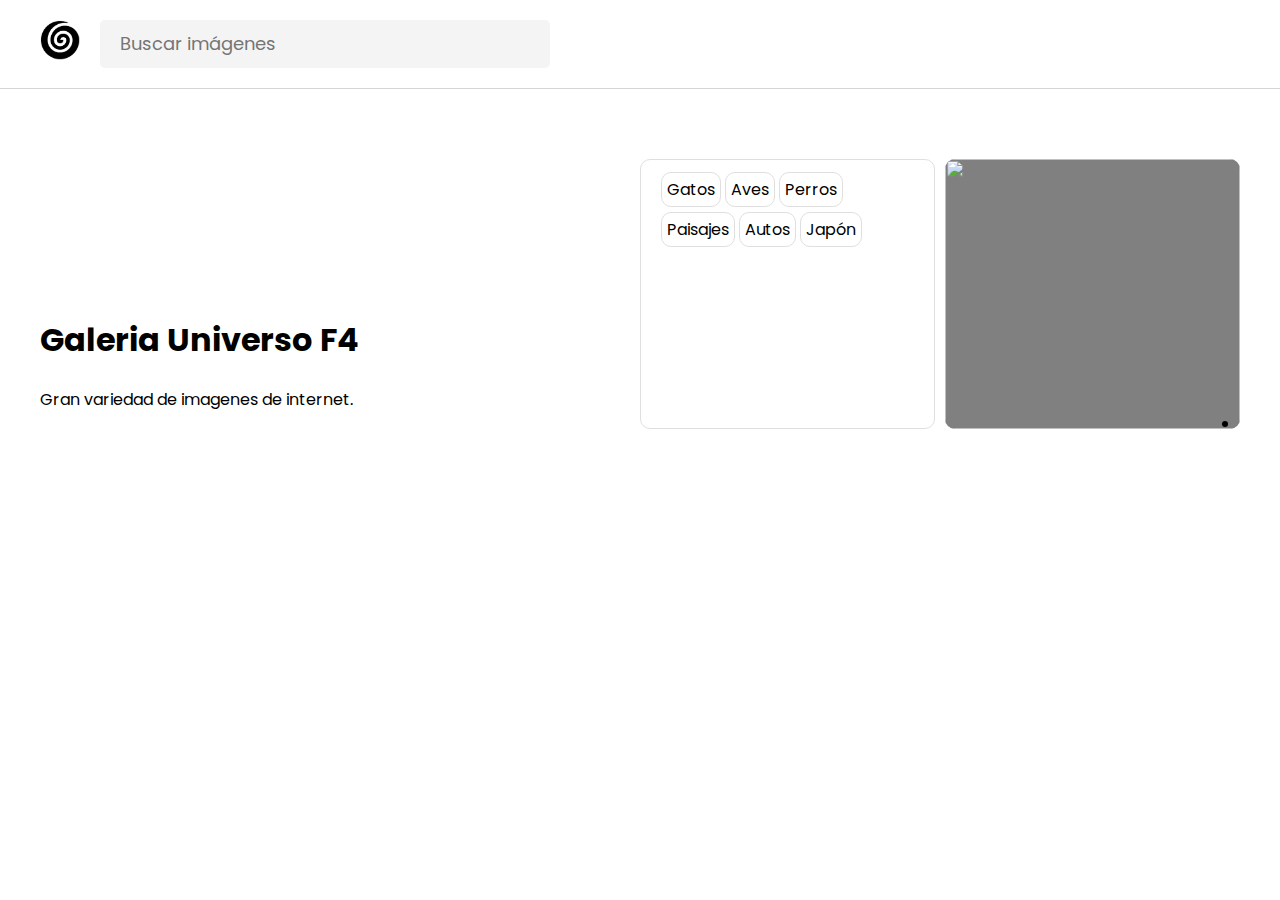
==== index.html @ aed12d81 "Upload code" ====
<!DOCTYPE html>
<html lang="en">
<head>
    <meta charset="UTF-8">
    <meta name="viewport" content="width=device-width, initial-scale=1.0">
    <title>Galeria Universo F4</title>
    <link rel="stylesheet" href="./css/normalize.css">
    <link rel="stylesheet" href="./css/style.css">
    <link rel="stylesheet" href="./css/style-images.css">
    <link rel="stylesheet" href="./css/style-index.css">
    <link rel="stylesheet" href="./css/style-search.css">
    <link rel="stylesheet" href="./css/contenedor-frame.css">
</head>
<body>
    <div class="container-search">
        <a href="index.html">
            <img src="./img/logo.svg" alt="Logo" class="logo">
        </a>  

        <form action="">
            <input type="text" id="search-input" placeholder="Buscar imágenes">
            <button id="search-button">
                <i class="fa-solid fa-magnifying-glass"></i>
            </button>
        </form>
    </div>
    <div class="info">
        <div class="left">
            <h1>Galeria Universo F4</h1>
            <p>Gran variedad de imagenes de internet.</p>
        </div>
        <div class="right">
            <div class="categories">
                <a href="#">Gatos</a>
                <a href="#">Aves</a>
                <a href="#">Perros</a>
                <a href="#">Paisajes</a>
                <a href="#">Autos</a>
                <a href="#">Japón</a>
            </div>
            <div class="slider">
                <ul id="image-list">
                    <li><img src="https://images.unsplash.com/photo-1631048510642-23661dafd391?crop=entropy&cs=tinysrgb&fit=max&fm=jpg&ixid=M3w1NDk1MDF8MHwxfHNlYXJjaHwyM3x8ZmVhdHVyZWR8ZW58MHx8fHwxNzA0NjQ2NzkyfDA&ixlib=rb-4.0.3&q=80&w=400" alt=""></li>
                    <li><img src=https://images.unsplash.com/photo-1620834073708-477e0bbc5a8e?crop=entropy&cs=tinysrgb&fit=max&fm=jpg&ixid=M3w1NDk1MDF8MHwxfHNlYXJjaHwzOHx8ZmVhdHVyZWR8ZW58MHx8fHwxNzA0NjQ2NzkyfDA&ixlib=rb-4.0.3&q=80&w=400" alt=""></li>
                    <li><img src="https://images.unsplash.com/photo-1629831457146-51398162c779?crop=entropy&cs=tinysrgb&fit=max&fm=jpg&ixid=M3w1NDk1MDF8MHwxfHNlYXJjaHw2Nnx8ZmVhdHVyZWR8ZW58MHx8fHwxNzA0NjQ2NzkzfDA&ixlib=rb-4.0.3&q=80&w=400" alt=""></li>
                    <li><img src="https://images.unsplash.com/photo-1553227582-6d8929b3c49d?crop=entropy&cs=tinysrgb&fit=max&fm=jpg&ixid=M3w1NDk1MDF8MHwxfHNlYXJjaHw3OXx8ZmVhdHVyZWR8ZW58MHx8fHwxNzA0NjQ2NzkzfDA&ixlib=rb-4.0.3&q=80&w=400" alt=""></li>
                </ul>
            </div>
        </div>
    </div>
    <div id="container-categories">
        <div class="categories">
            <a href="#"></a>
        </div>
        <div class="featured"></div>
    </div>

    <div id="contenedor-frame">
        <div class="contenedor">
            <div class="menu">
                <i class="fa-solid fa-bookmark bookmark"></i>
                <i class="fa-solid fa-heart heart"></i>
                <div class="content-download">
                    <button>Descargar</button>
                    <i class="fa-solid fa-download download"></i>
                </div>
                
            </div>
            <img id="full-image" src="./img/1.jpg" alt="imagen">
        </div>
    </div>

    <div class="search-results">
        <!-- ............. -->
    </div>

    <button id="show-more-button">Ver más</button>

    <script src="https://kit.fontawesome.com/e592da9494.js" crossorigin="anonymous"></script>
    <script type="module" src="./js/index.js"></script>
    <script type="module" src="./js/script.js"></script> 
    <script type="module" src="./js/open-image.js"></script>
</body>
</html>
---- css/style.css ----
@import url('https://fonts.googleapis.com/css2?family=Poppins:wght@100;200;300;400;500;600;700;800;900&display=swap');

* {
    box-sizing: border-box;
    font-family: 'Poppins', sans-serif;
}

body {
    line-height: 1.6;
}
---- css/style-images.css ----
.search-results {
    width: 100%;
    max-width: 1500px;
    margin: auto;
    padding: 0 40px;
    display: grid;
    grid-template-columns: repeat(auto-fill, minmax(200px, 1fr));
    grid-gap: 16px;
}

.search-result {
    position: relative;
    height: 100%;
    cursor: zoom-in;
}

.search-result img {
    width: 100%;
    height: 100%;
    display: block;
    object-fit: cover;
    transition: all 0.3s ease-in-out;
    border-radius: 10px;
}

.vertical {
    grid-column-start: span 1;
    grid-row-start: span 2;
}

.search-result:hover img {
    filter: grayscale(60%);
}

.search-result .bookmark, .search-result .heart, .search-result .download {
    position: absolute;
    padding: 0 11px;
    height: 30px;
    background-color: #FFF;
    border-radius: 5px;
    font-size: 18px;
    line-height: 30px;
    text-align: center;
    color: #333;
    opacity: 0;
    cursor: pointer;
    transition: all 0.3s ease-in-out;
}

.search-result .bookmark {
    top: 10px;
    right: 10px;
}

.search-result .heart {
    top: 10px;
    right: 55px;
}

.search-result .download {
    bottom: 10px;
    right: 10px;
}

.search-result:hover .bookmark, .search-result:hover .heart, .search-result:hover .download {
    opacity: 1;
}

#show-more-button {
    background-color: #333;
    font-size: 18px;
    border: none;
    color: #fff;
    padding: 10px 20px;
    text-align: center;
    display: block;
    margin: 30px auto;
    border-radius: 5px;
    cursor: pointer;
    display: none;
}

@media screen and (max-width: 768px) {
    .search-results {
        padding: 20px;
    }
}

@media screen and (max-width: 480px) {
    h1 {
        font-size: 32px;
    }
}
---- css/style-index.css ----
.info {
    width: 100%;
    max-width: 1500px;
    height: 300px;
    display: flex;
    justify-content: center;
    align-items: end;
    max-width: 1500px;
    padding: 0 40px;
    margin-bottom: 40px;
}

.left {
    width: 50%;
}
          
.right {
    width: 50%;
    height: 90%;
    display: flex;
}

.right .categories {
    width: 50%;
    margin-right: 10px;
    border: 1px solid #dfdfdf;
    border-radius: 10px;
    padding: 10px 20px;
}

.right .categories a {
    padding: 5px;
    line-height: 40px;
    border: 1px solid #dfdfdf;
    border-radius: 10px;
    text-decoration: none;
    color: #000;
    transition: border 0.3s ease;
}

.right .categories a:hover {
    border: 1px solid #000;
}

.right .slider {
    width: 50%;
    height: 100%;
    overflow: hidden;
    border-radius: 10px;
    background-color: gray;
}

.right .slider ul {
    margin: 0;
    display: flex;
    padding: 0;
    width: 400%;
    height: 100%;

    animation: slide 15s infinite cubic-bezier(0.55, 0.48, 0.37, 0.92);
}

.right .slider li {
    width: 100%;
    height: 100%;
}

.right .slider li img {
    width: 100%;
    height: 100%;
    object-fit: cover;
}

@keyframes slide {
    0% {margin-left: 0;}
    20% {margin-left: 0;}

    25% {margin-left: -100%;}
    45% {margin-left: -100%;}

    50% {margin-left: -200%;}
    20% {margin-left: -200%;}

    75% {margin-left: -300%;}
    100% {margin-left: -300%;}
}

/* <h1>Galeria Universo F4</h1>
            <p>Gran variedad de imagenes de internet.</p>
        </div>
        <div class="right">
            <div class="categories">
                <a href="#">Gatos</a>
                <a href="#">Aves</a>
                <a href="#">Perros</a>
                <a href="#">Paisajes</a>
                <a href="#">Autos</a>
                <a href="#">Japón</a>
            </div>
            <div class="slider" */
---- css/style-search.css ----
.container-search {
    display: flex;
    justify-content: left;
    background-color: #FFF;
    border-bottom: 1px solid #d5d5d5;
    margin-bottom: 40px;
    padding: 20px 40px;
}

.logo {
    width: 40px;
    margin-right: 20px;
}

form {
    display: flex;
    justify-content: left;
    align-items: center;
    z-index: 2;
    width: calc(90% - 40px);
}

#search-input {
    width: calc(100% - 50px);
    max-width: 400px;
    height: 100%;
    padding: 10px 0 10px 20px;
    border: none;
    border-radius: 5px 0 0 5px;
    font-size: 18px;
    background-color: #F4F4F4;
    color: #333;
    outline: none;
}

#search-button {
    width: 50px;
    height: 100%;
    background-color: #F4F4F4;
    color: #333;
    border: none;
    font-size: 18px;
    cursor: pointer;
    border-radius: 0 5px 5px 0;
}

#text-search {
    color: #000;
    text-align: left;
    margin-left: 40px;
    margin-bottom: 40px;
    font-size: 28px;
    font-weight: 600;
}

#text-search span {
    color: red;
    font-size: 14px;
}
---- css/contenedor-frame.css ----
#contenedor-frame {
    position: fixed;
    top: 0;
    left: 0;
    right: 0;
    bottom: 0;
    display: flex;
    flex-direction: column;
    justify-content: center;
    align-items: center;
    width: 100%;
    height: 100vh;
    padding: 10px 20px;
    background-color: rgba(0, 0, 0, 0.3);
    z-index: 100;
    display: none;
}
.contenedor {
    display: flex;
    flex-direction: column;
    justify-content: center;
    align-items: center;
    width: 90%;
    height: 90%;
    padding: 10px 20px 40px 10px;
    background-color: #FFF;
    border-radius: 10px;
}

.menu {
    display: flex;
    align-items: center;
    justify-content: right;
    width: 100%;
    height: calc(10% - 12px);
    margin-bottom: 20px;
}
.menu .bookmark, .menu .heart, .menu .content-download button, .menu .content-download .download {
    padding: 0 15px;
    height: 40px;
    margin: 0 5px;
    background-color: #FFF;
    border: 1px solid #d3d3d3;
    border-radius: 5px;
    font-size: 20px;
    line-height: 40px;
    text-align: center;
    color: #333;
    opacity: 1;
    cursor: pointer;
    transition: all 0.3s ease-in-out;
}

.menu .content-download {
    display: flex;
}

.menu .content-download button {
    margin: 0;
    border-radius: 5px 0 0 5px;
}

.menu .content-download .download {
    margin: 0;
    border-radius: 0 5px 5px 0;
}

.menu .bookmark:hover, .menu .heart:hover, .menu .content-download:hover > button, .menu .content-download:hover > .download {
    border: 1px solid #4a4a4a;
}

.contenedor img {
    width: auto;
    height: calc(90% - 12px);
    object-fit: cover;
}
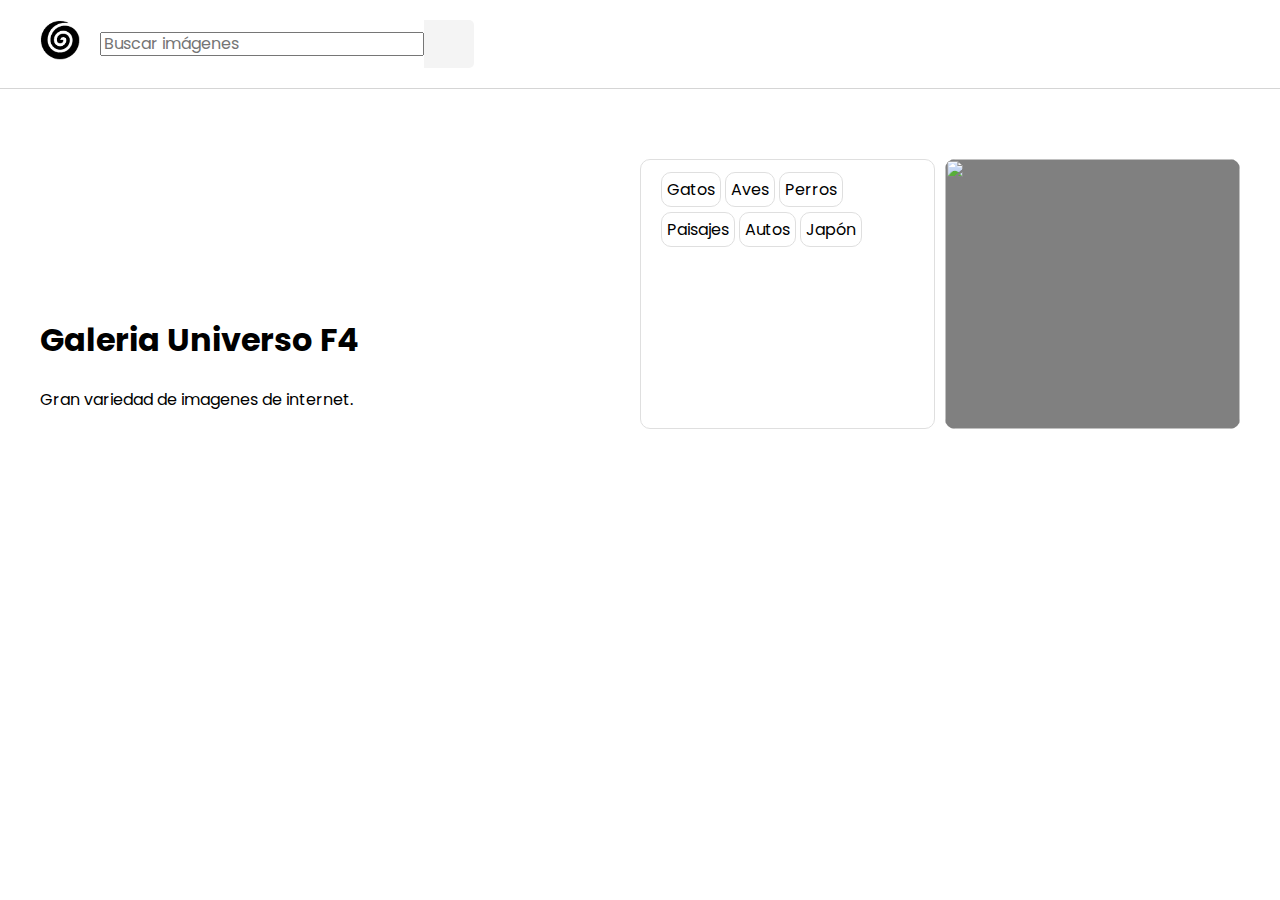
==== commit e4865d6d: "Mejoras en el codigo javascript" ====
--- a/index.html
+++ b/index.html
@@ -18,7 +18,7 @@
         </a>  
 
         <form action="">
-            <input type="text" id="search-input" placeholder="Buscar imágenes">
+            <input type="text" id="search-input-index" placeholder="Buscar imágenes">
             <button id="search-button">
                 <i class="fa-solid fa-magnifying-glass"></i>
             </button>
@@ -77,8 +77,12 @@
     <button id="show-more-button">Ver más</button>
 
     <script src="https://kit.fontawesome.com/e592da9494.js" crossorigin="anonymous"></script>
-    <script type="module" src="./js/index.js"></script>
-    <script type="module" src="./js/script.js"></script> 
-    <script type="module" src="./js/open-image.js"></script>
+    <script src="./js/api.js"></script>
+    
+    <!-- <script src="./js/full-images.js"></script> -->
+    <script src="./js/index.js"></script>
+    <script src="./js/images.js"></script>
+    <script src="./js/main.js"></script>
+    
 </body>
 </html>--- a/css/style-index.css
+++ b/css/style-index.css
@@ -56,7 +56,7 @@
     padding: 0;
     width: 400%;
     height: 100%;
-
+    list-style: none;
     animation: slide 15s infinite cubic-bezier(0.55, 0.48, 0.37, 0.92);
 }
 
@@ -85,16 +85,61 @@
     100% {margin-left: -300%;}
 }
 
-/* <h1>Galeria Universo F4</h1>
-            <p>Gran variedad de imagenes de internet.</p>
-        </div>
-        <div class="right">
-            <div class="categories">
-                <a href="#">Gatos</a>
-                <a href="#">Aves</a>
-                <a href="#">Perros</a>
-                <a href="#">Paisajes</a>
-                <a href="#">Autos</a>
-                <a href="#">Japón</a>
-            </div>
-            <div class="slider" */+@media screen and (max-width: 768px) {
+    .info {
+        flex-direction: column;
+        align-items: center;
+        height: auto;
+    }
+    
+    .left {
+        width: 100%;
+        margin-bottom: 40px;
+    }
+
+    .left h1, .left p {
+        text-align: center;
+    }
+              
+    .right {
+        width: 100%;
+        height: 300px;
+        display: flex;
+    }
+}
+
+@media screen and (max-width: 480px) {
+    .info {
+        flex-direction: column;
+        align-items: center;
+        height: auto;
+    }
+    
+    .left {
+        width: 100%;
+        margin-bottom: 40px;
+    }
+
+    .left h1, .left p {
+        text-align: center;
+    }
+              
+    .right {
+        width: 100%;
+        height: auto;
+        display: flex;
+        flex-direction: column;
+    }
+
+    .right .categories {
+        width: 100%;
+        height: 200px;
+        margin-right: 0;
+        margin-bottom: 20px;
+    }
+    
+    .right .slider {
+        width: 100%;
+        height: 300px;
+    }
+}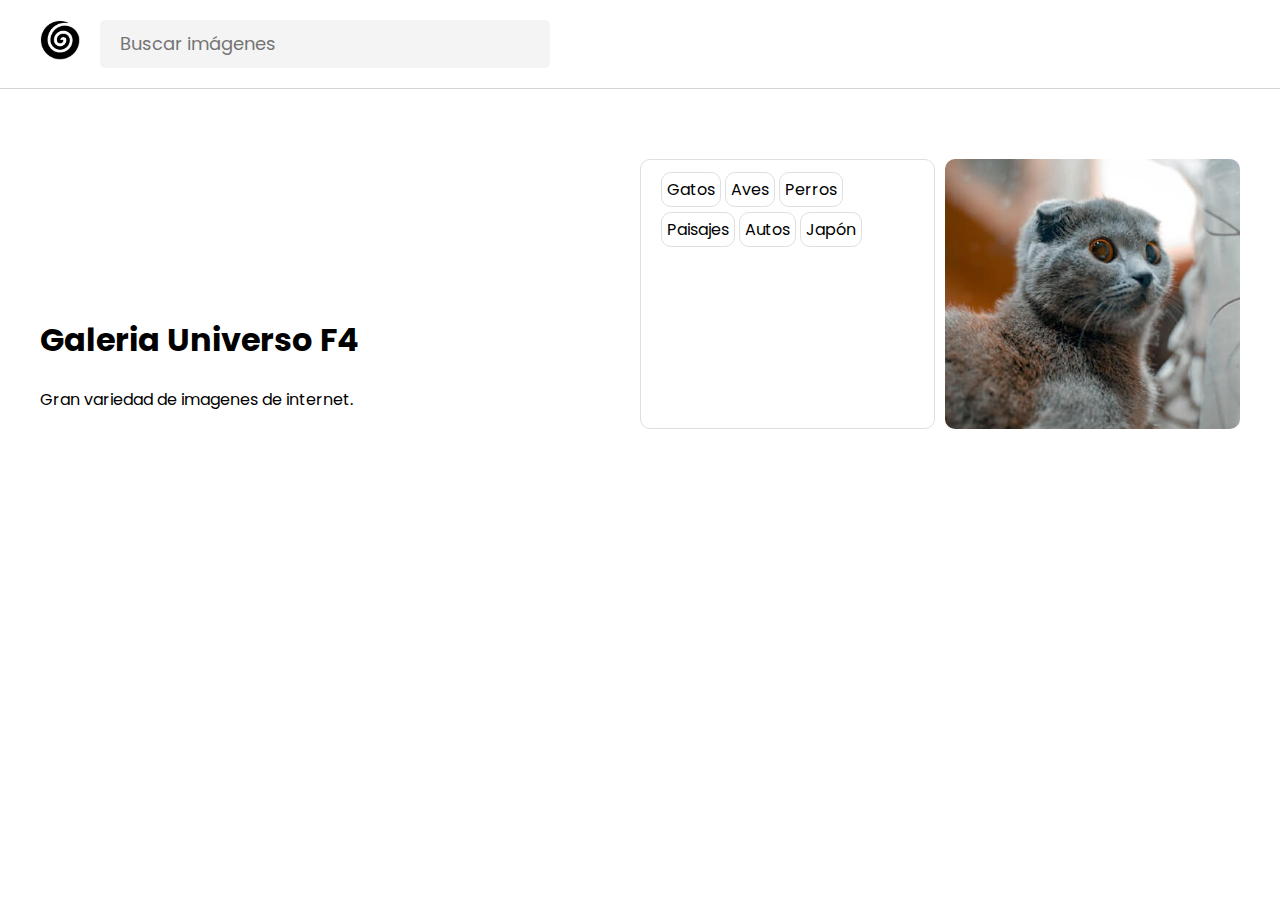
==== commit 14df8db7: "Mejoras en el codigo javascript" ====
--- a/index.html
+++ b/index.html
@@ -18,7 +18,7 @@
         </a>  
 
         <form action="">
-            <input type="text" id="search-input-index" placeholder="Buscar imágenes">
+            <input type="text" id="search-input" placeholder="Buscar imágenes">
             <button id="search-button">
                 <i class="fa-solid fa-magnifying-glass"></i>
             </button>
@@ -31,19 +31,19 @@
         </div>
         <div class="right">
             <div class="categories">
-                <a href="#">Gatos</a>
-                <a href="#">Aves</a>
-                <a href="#">Perros</a>
-                <a href="#">Paisajes</a>
-                <a href="#">Autos</a>
-                <a href="#">Japón</a>
+                <a class="class" href="./images.html">Gatos</a>
+                <a class="class" href="./images.html">Aves</a>
+                <a class="class" href="./images.html">Perros</a>
+                <a class="class" href="./images.html">Paisajes</a>
+                <a class="class" href="./images.html">Autos</a>
+                <a class="class" href="./images.html">Japón</a>
             </div>
             <div class="slider">
                 <ul id="image-list">
-                    <li><img src="https://images.unsplash.com/photo-1631048510642-23661dafd391?crop=entropy&cs=tinysrgb&fit=max&fm=jpg&ixid=M3w1NDk1MDF8MHwxfHNlYXJjaHwyM3x8ZmVhdHVyZWR8ZW58MHx8fHwxNzA0NjQ2NzkyfDA&ixlib=rb-4.0.3&q=80&w=400" alt=""></li>
-                    <li><img src=https://images.unsplash.com/photo-1620834073708-477e0bbc5a8e?crop=entropy&cs=tinysrgb&fit=max&fm=jpg&ixid=M3w1NDk1MDF8MHwxfHNlYXJjaHwzOHx8ZmVhdHVyZWR8ZW58MHx8fHwxNzA0NjQ2NzkyfDA&ixlib=rb-4.0.3&q=80&w=400" alt=""></li>
-                    <li><img src="https://images.unsplash.com/photo-1629831457146-51398162c779?crop=entropy&cs=tinysrgb&fit=max&fm=jpg&ixid=M3w1NDk1MDF8MHwxfHNlYXJjaHw2Nnx8ZmVhdHVyZWR8ZW58MHx8fHwxNzA0NjQ2NzkzfDA&ixlib=rb-4.0.3&q=80&w=400" alt=""></li>
-                    <li><img src="https://images.unsplash.com/photo-1553227582-6d8929b3c49d?crop=entropy&cs=tinysrgb&fit=max&fm=jpg&ixid=M3w1NDk1MDF8MHwxfHNlYXJjaHw3OXx8ZmVhdHVyZWR8ZW58MHx8fHwxNzA0NjQ2NzkzfDA&ixlib=rb-4.0.3&q=80&w=400" alt=""></li>
+                    <li><img src="./img/1.jpg" alt=""></li>
+                    <li><img src="./img/2.jpg" alt=""></li>
+                    <li><img src="./img/3.jpg" alt=""></li>
+                    <li><img src="./img/4.jpg" alt=""></li>
                 </ul>
             </div>
         </div>
@@ -56,18 +56,8 @@
     </div>
 
     <div id="contenedor-frame">
-        <div class="contenedor">
-            <div class="menu">
-                <i class="fa-solid fa-bookmark bookmark"></i>
-                <i class="fa-solid fa-heart heart"></i>
-                <div class="content-download">
-                    <button>Descargar</button>
-                    <i class="fa-solid fa-download download"></i>
-                </div>
-                
-            </div>
-            <img id="full-image" src="./img/1.jpg" alt="imagen">
-        </div>
+        <button id="close" class="btn-close" onclick="closeDiv()"><i class="fa-solid fa-xmark close"></i></button>
+        <iframe id="container-html" src="" frameborder="0"></iframe>    
     </div>
 
     <div class="search-results">
@@ -78,10 +68,9 @@
 
     <script src="https://kit.fontawesome.com/e592da9494.js" crossorigin="anonymous"></script>
     <script src="./js/api.js"></script>
-    
-    <!-- <script src="./js/full-images.js"></script> -->
     <script src="./js/index.js"></script>
-    <script src="./js/images.js"></script>
+    <script src="./js/full-images.js"></script>
+    <script src="./js/images.js"></script>   
     <script src="./js/main.js"></script>
     
 </body>
--- a/css/style-index.css
+++ b/css/style-index.css
@@ -79,7 +79,7 @@
     45% {margin-left: -100%;}
 
     50% {margin-left: -200%;}
-    20% {margin-left: -200%;}
+    70% {margin-left: -200%;}
 
     75% {margin-left: -300%;}
     100% {margin-left: -300%;}
--- a/css/contenedor-frame.css
+++ b/css/contenedor-frame.css
@@ -10,67 +10,49 @@
     align-items: center;
     width: 100%;
     height: 100vh;
-    padding: 10px 20px;
-    background-color: rgba(0, 0, 0, 0.3);
+    background-color: rgba(0, 0, 0, 0.4);
+    backdrop-filter: blur(5px);
     z-index: 100;
     display: none;
 }
-.contenedor {
-    display: flex;
-    flex-direction: column;
-    justify-content: center;
-    align-items: center;
-    width: 90%;
-    height: 90%;
-    padding: 10px 20px 40px 10px;
-    background-color: #FFF;
-    border-radius: 10px;
+
+.btn-close {
+    position: absolute;
+    top: 10px;
+    right: 20px;
+    font-size: 24px;
+    color: #FFF;
+    background-color: transparent;
+    border: none;
 }
 
-.menu {
-    display: flex;
-    align-items: center;
-    justify-content: right;
-    width: 100%;
-    height: calc(10% - 12px);
-    margin-bottom: 20px;
-}
-.menu .bookmark, .menu .heart, .menu .content-download button, .menu .content-download .download {
-    padding: 0 15px;
-    height: 40px;
-    margin: 0 5px;
-    background-color: #FFF;
-    border: 1px solid #d3d3d3;
-    border-radius: 5px;
-    font-size: 20px;
-    line-height: 40px;
-    text-align: center;
-    color: #333;
-    opacity: 1;
-    cursor: pointer;
-    transition: all 0.3s ease-in-out;
+iframe {
+    width: 85%;
+    height: 90%;
 }
 
-.menu .content-download {
-    display: flex;
+@media screen and (max-width: 768px) {
+    #contenedor-frame {
+        position: fixed;
+        top: 0;
+        left: 0;
+        right: 0;
+        bottom: 0;
+        display: flex;
+        flex-direction: column;
+        justify-content: center;
+        align-items: center;
+        width: 100%;
+        height: 100vh;
+        background-color: rgba(0, 0, 0, 0.4);
+        backdrop-filter: blur(5px);
+        z-index: 100;
+        display: none;
+    }
+
+    iframe {
+        margin-top: 20px;
+        width: 90%;
+        height: calc(90% - 20px);
+    } 
 }
-
-.menu .content-download button {
-    margin: 0;
-    border-radius: 5px 0 0 5px;
-}
-
-.menu .content-download .download {
-    margin: 0;
-    border-radius: 0 5px 5px 0;
-}
-
-.menu .bookmark:hover, .menu .heart:hover, .menu .content-download:hover > button, .menu .content-download:hover > .download {
-    border: 1px solid #4a4a4a;
-}
-
-.contenedor img {
-    width: auto;
-    height: calc(90% - 12px);
-    object-fit: cover;
-}